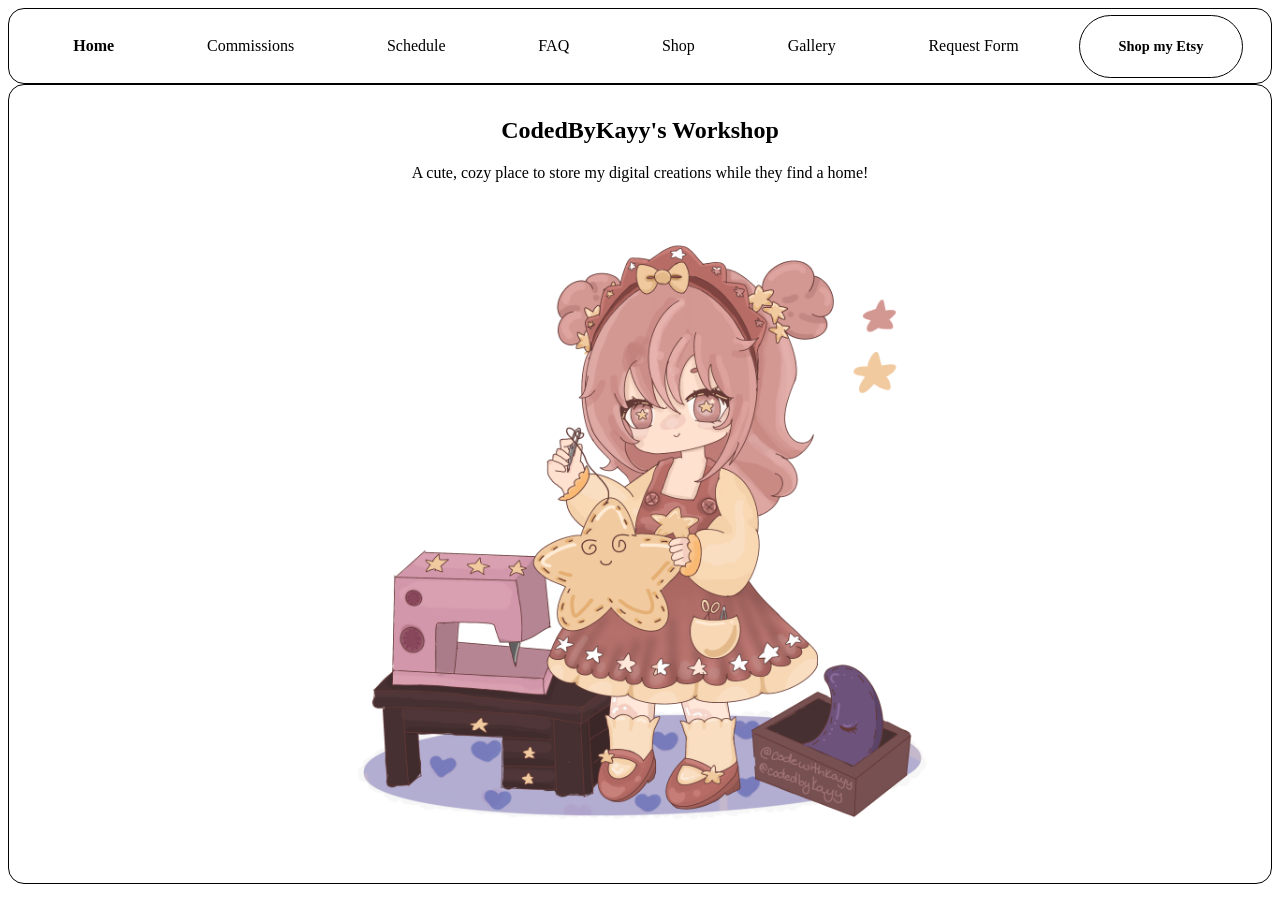
==== sites/codedbykayys-workshop/index.html @ d831d92f "started codedbykayy site dev" ====
<!DOCTYPE html>
<html lang="en">
<head>
    <meta charset="UTF-8">
    <meta name="viewport" content="width=device-width, initial-scale=1.0">
    <title>CodedbyKayy's Workshop</title>
    <link rel="stylesheet" href="../../shared/css/button.css">
    <link rel="stylesheet" href="../../shared/components/navigation/navigation.css">
    <link rel="stylesheet" href="../../shared/components/hero/hero.css">
    <link rel="stylesheet" href="css/layout.css">
    <link rel="stylesheet" href="css/theme.css">
    <link rel="stylesheet" href="css/component-overrides.css">
</head>
<body>
    <main id="site"></main>
    <script src="../../shared/components/navigation/navigation.js"></script>
    <script src="data/navigation.js"></script>
    <script src="../../shared/components/hero/hero.js"></script>
    <script src="data/hero.js"></script>
    <script src="js/site.js"></script>
</body>
</html>
---- shared/css/button.css ----
.button{
    display: inline-flex;
    align-items: center;
    justify-content: center;
    padding: 0.5rem 1rem;
    border: 1px solid;
    border-radius: 999px;
    text-decoration: none;
    color: inherit;
    font:inherit;
    cursor: pointer;
    transition: 0.2s ease;
    background: var(--button-background, transparent);
    color: var(--button-text);
    border-color: var(--border-color);
    min-height: 45px;
    min-width: 130px;
    font-weight: 600;
    user-select: none;
}
.navigation__action{
    min-height: 0;
    min-width: 0;
    padding: 0.35rem 0.75rem;
    font-size: 0.9rem;
    line-height: 1rem;
}
.button{
    background:var(--button-background);
    color:var(--button-text);
    border-color:var(--border-color);
}

.button:hover{
    background:var(--button-hover);
}
---- shared/components/navigation/navigation.css ----
.navigation{
    display:grid;
    grid-template-columns:auto 1fr auto;
    align-items:center;
    gap:2rem;
    padding: 0rem 1rem;
    border:1px solid;
    border-radius:1rem;
}
.navigation__logo{
    margin:0;
    display:flex;
    align-items:center;
    font-size: 2rem;
    font-weight: 700;
}
.navigation__pages{
    display:flex;
    justify-content:center;
    align-items: center;
    gap:4rem;
    width: 100%;
}
.navigation__link{
    padding:0.55rem 0.9rem;
    text-decoration:none;
    color:inherit;
}
.navigation__action{
    display:flex;
    justify-content:flex-end;
    align-items: center;
}
.navigation__link--active{
    background:var(
        --navigation-active-background,
        var(--button-background)
    );
    color:var(
        --navigation-active-text,
        var(--button-text)
    );
    border-radius:999px;
    font-weight:700;
}
.navigation__logo{
    display:flex;
    align-items:center;
    gap:0.5rem;
    text-decoration:none;
}
.navigation__logo-image{
    width:3rem;
    height:3rem;
    object-fit:contain;
    flex-shrink:0;
}
@media (max-width: 700px) {
    .navigation {
        display: flex;
        width: 100%;
        max-width: 100%;
        padding: 0.75rem;
        gap: 0.5rem;
        overflow-x: auto;
        justify-content: flex-start;
        align-items: center;
        box-sizing: border-box;
    }
    .navigation__logo {
        flex-shrink: 0;
    }
    .navigation__logo-image {
        width: 2.25rem;
        height: 2.25rem;
    }
    .navigation__pages {
        display: flex;
        flex-wrap: nowrap;
        width: max-content;
        gap: 0.5rem;
        flex-shrink: 0;
    }
    .navigation__link {
        flex-shrink: 0;
        white-space: nowrap;
        padding: 0.6rem 0.8rem;
    }
    .navigation__action {
        flex-shrink: 0;
    }
}
---- shared/components/hero/hero.css ----
.hero {
    padding: 2rem;
    border: 1px solid;
    border-radius: 1rem;
    gap: 2rem;
    box-sizing: border-box;
    min-width: 0;
}
.hero__content {
    display: flex;
    flex-direction: column;
    justify-content: center;
    gap: 1rem;
}
.hero__image-area {
    position: relative;
    min-width: 0;
}
.hero__title {
    margin: 0;
}
.hero__description {
    margin: 0;
    line-height: 1.6;
}
.hero--split {
    display: grid;
    grid-template-columns: 1fr 1fr;
    min-height: 220px;
    align-items: center;
}
.hero--split .hero__content {
    align-self: stretch;
    padding: 2rem;
}
.hero--split .hero__image-area {
    overflow: hidden;
}
.hero--split .hero__image {
    position: absolute;
    left: 50%;
    top: 10%;
    width: 420px;
    height: auto;
    max-width: none;
    max-height: none;
    transform: translateX(-50%);
    object-fit: contain;
    display: block;
}
.hero--stacked {
    min-height: calc(100vh - 120px);
    display: flex;
    flex-direction: column;
    align-items: center;
    justify-content: center;
    text-align: center;
    overflow: hidden;
}
.hero--stacked .herocontent {
    width: 100%;
    align-items: center;
    padding: 0;
}
.hero--stacked .hero__description {
    max-width: 50rem;
}
.hero--stacked .heroimage-area {
    width: 100%;
    display: flex;
    justify-content: center;
    align-items: center;
    min-height: 0;
    overflow: hidden;
}
.hero--stacked .hero__image {
    position: static;
    display: block;
    width: auto;
    height: auto;
    max-width: 80vw;
    max-height: 65vh;
    margin: 0 auto;
    transform: none;
    object-fit: contain;
}
@media (max-width: 700px) {
    .hero {
        padding: 1rem;
        gap: 1rem;
    }
    .hero__content {
        width: 100%;
        min-width: 0;
        box-sizing: border-box;
    }
}
@media (max-width: 700px) {
    .hero--split {
        grid-template-columns: 1fr;
    }

    .hero--split .hero__content {
        padding: 1rem;
    }

    .hero--split .hero__image-area {
        width: 100%;
        min-height: 300px;
        overflow: hidden;
    }

    .hero--split .hero__image {
        position: static;
        display: block;

        width: auto;
        height: auto;
        max-width: 100%;
        max-height: 300px;

        margin: auto;
        transform: none;
        object-fit: contain;
    }
}
@media (max-width: 700px) {
    .hero--stacked {
        min-height: auto;
        padding: 1rem;
    }
    .hero--stacked .hero__image {
        max-width: 95vw;
        max-height: 55vh;
    }
}
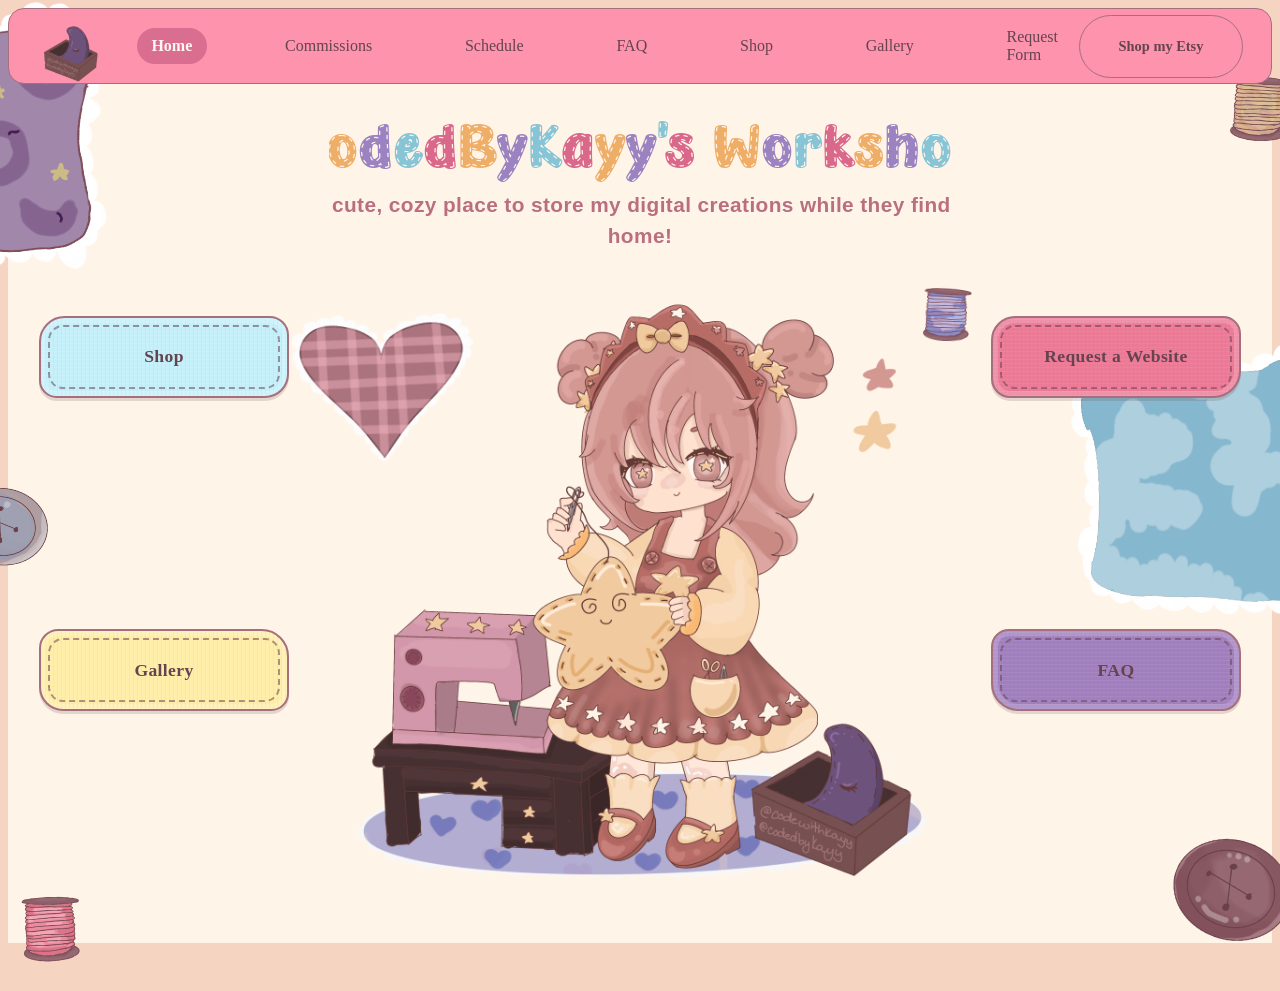
==== commit f39d9af6: "codedbykayy homepage design done" ====
--- a/sites/codedbykayys-workshop/index.html
+++ b/sites/codedbykayys-workshop/index.html
@@ -17,6 +17,8 @@
     <script src="data/navigation.js"></script>
     <script src="../../shared/components/hero/hero.js"></script>
     <script src="data/hero.js"></script>
+    <script src="data/homepage-links.js"></script>
+    <script src="data/homepage-decor.js"></script>
     <script src="js/site.js"></script>
 </body>
 </html>
--- a/sites/codedbykayys-workshop/css/layout.css
+++ b/sites/codedbykayys-workshop/css/layout.css
@@ -0,0 +1,167 @@
+.homepage-feature-area {
+    display: grid;
+    grid-template-columns:
+        minmax(180px, 0.8fr)
+        minmax(420px, 1.6fr)
+        minmax(180px, 0.8fr);
+    align-items: stretch;
+    gap: 0.5rem;
+    min-width: 0;
+    max-width: 1400px;
+    width: 100%;
+    margin: 0 auto;
+    position: relative;
+    overflow: visible;
+}
+.homepage-feature-side {
+    display: flex;
+    flex-direction: column;
+    justify-content: space-evenly;
+    align-items: center;
+    min-width: 0;
+    position: relative;
+    z-index: 2;
+}
+.homepage-feature-link {
+    width: min(100%, 250px);
+    min-height: 92px;
+    box-sizing: border-box;
+    display: flex;
+    align-items: center;
+    justify-content: center;
+    padding: 1.1rem 1.6rem;
+    text-align: center;
+    font-size: 1.1rem;
+    position: relative;
+    z-index: 3;
+}
+.homepage-feature-area > .hero {
+    position: relative;
+    z-index: 2;
+}
+.navigation {
+    position: relative;
+    z-index: 10;
+}
+.homepage-decor {
+    position: absolute;
+    inset: 0;
+    pointer-events: none;
+    overflow: visible;
+    z-index: 1;
+}
+.homepage-decor__item {
+    position: absolute;
+    display: block;
+    object-fit: contain;
+    pointer-events: none;
+}
+.homepage-decor__item--moon-fabric {
+    width: clamp(270px, 24vw, 400px);
+    left: -15%;
+    top: -12%;
+    transform: rotate(-2deg);
+    z-index: 1;
+}
+.homepage-decor__item--heart-fabric {
+    width: clamp(220px, 19vw, 320px);
+    left: 20%;
+    top: 23%;
+    transform: rotate(-2deg);
+    z-index: 1;
+}
+.homepage-decor__item--blue-button {
+    width: clamp(115px, 10vw, 170px);
+    left: -5%;
+    top: 45%;
+    transform: rotate(-5deg);
+    z-index: 1;
+}
+.homepage-decor__item--pink-spool {
+    width: clamp(125px, 11vw, 185px);
+    left: -2%;
+    bottom: -4%;
+    transform: rotate(-3deg);
+    z-index: 1;
+}
+.homepage-decor__item--blue-spool {
+    width: clamp(105px, 9vw, 155px);
+    left: 70%;
+    top: 18%;
+    transform: rotate(2deg);
+    z-index: 1;
+}
+.homepage-decor__item--yellow-spool {
+    width: clamp(125px, 11vw, 190px);
+    right: -5%;
+    top: -8%;
+    transform: rotate(3deg);
+    z-index: 1;
+}
+.homepage-decor__item--yellow-button {
+    width: clamp(120px, 10vw, 170px);
+    right: -15%;
+    top: 12%;
+    transform: rotate(3deg);
+    z-index: 1;
+}
+.homepage-decor__item--cloud-fabric {
+    width: clamp(290px, 25vw, 430px);
+    right: -8%;
+    top: 27%;
+    transform: rotate(2deg);
+    z-index: 1;
+}
+.homepage-decor__item--pink-button {
+    width: clamp(145px, 13vw, 210px);
+    right: -4%;
+    bottom: -5%;
+    transform: rotate(4deg);
+    z-index: 1;
+}
+@media (max-width: 700px) {
+    .homepage-feature-area {
+        grid-template-columns: 1fr;
+        gap: 0.75rem;
+        overflow: hidden;
+    }
+    .homepage-feature-side {
+        display: grid;
+        grid-template-columns: repeat(2, minmax(0, 1fr));
+        gap: 0.75rem;
+        width: 100%;
+    }
+    .homepage-feature-area > .hero {
+        order: 1;
+    }
+    .homepage-feature-left {
+        order: 2;
+    }
+    .homepage-feature-right {
+        order: 3;
+    }
+    .homepage-feature-link {
+        width: 100%;
+        min-height: 64px;
+        padding: 0.8rem 1rem;
+        font-size: 1rem;
+    }
+    .homepage-decor__item--moon-fabric,
+    .homepage-decor__item--heart-fabric,
+    .homepage-decor__item--cloud-fabric {
+        width: 135px;
+        opacity: 0.55;
+    }
+    .homepage-decor__item--blue-spool,
+    .homepage-decor__item--yellow-spool,
+    .homepage-decor__item--pink-spool {
+        width: 65px;
+        opacity: 0.7;
+    }
+    .homepage-decor__item--blue-button,
+    .homepage-decor__item--yellow-button,
+    .homepage-decor__item--pink-button {
+        width: 55px;
+        opacity: 0.7;
+    }
+}
--- a/sites/codedbykayys-workshop/css/theme.css
+++ b/sites/codedbykayys-workshop/css/theme.css
@@ -0,0 +1,114 @@
+@font-face {
+    font-family: "Stitch Party";
+    src: url("../assets/StitchParty.ttf") format("truetype");
+    font-weight: normal;
+    font-style: normal;
+}
+:root {
+    /* Main surfaces */
+    --page-background: #F6D4C2;
+    --section-background: #FFF4E8;
+    /* Navigation */
+    --navigation-background: #FE93AD;
+    --navigation-active-background: #D96E91;
+    --navigation-active-text: #FFF7F2;
+    /* Default shared button fallback */
+    --button-background: #FE93AD;
+    --button-text: #65434F;
+    --button-hover: #ED829F;
+    --text-color: #65434F;
+    --border-color: #A66F7D;
+    /* Workshop homepage patches */
+    --workshop-shop: #C5F0FA;
+    --workshop-gallery: #FFEEA8;
+    --workshop-request: #EB7B97;
+    --workshop-faq: #A280BF;
+}
+.hero {
+    border-color: transparent;
+}
+.hero--stacked .hero__title {
+    font-family: "Stitch Party", sans-serif;
+    font-size: 3.7rem;
+    font-weight: normal;
+    line-height: 1.05;
+    text-align: center;
+}
+.hero--stacked .hero__description {
+    font-family: "Trebuchet MS", "Arial Rounded MT Bold", sans-serif;
+    font-size: 1.3rem;
+    font-weight: 600;
+    line-height: 1.5;
+    color: #B96F7F;
+    max-width: 42rem;
+    margin: 0 auto;
+    text-align: center;
+    letter-spacing: 0.02em;
+}
+.hero--stacked .hero__content {
+    gap: 0.6rem;
+}
+body {
+    background: var(--page-background);
+    color: var(--text-color);
+}
+.homepage-feature-area {
+    background: var(--section-background);
+}
+.navigation {
+    background: var(--navigation-background);
+    border-color: var(--border-color);
+}
+.homepage-feature-left .homepage-feature-link:nth-child(1) {
+    --button-background: var(--workshop-shop);
+}
+.homepage-feature-left .homepage-feature-link:nth-child(2) {
+    --button-background: var(--workshop-gallery);
+}
+.homepage-feature-right .homepage-feature-link:nth-child(1) {
+    --button-background: var(--workshop-request);
+}
+.homepage-feature-right .homepage-feature-link:nth-child(2) {
+    --button-background: var(--workshop-faq);
+}
+.hero__title-letter--0 {
+    color: #D9688B;
+}
+.hero__title-letter--1 {
+    color: #EFAE68;
+}
+.hero__title-letter--2 {
+    color: #9B82C0;
+}
+.hero__title-letter--3 {
+    color: #87C4D5;
+}
+@media (max-width: 700px) {
+    .hero--stacked .hero__title {
+        font-size: 2.5rem;
+    }
+}
+@media (max-width: 700px) {
+    .hero--stacked .hero__description {
+        font-size: 1rem;
+        max-width: 90%;
+    }
+}
+@media (max-width: 700px) {
+    .homepage-decor__item {
+        transform: scale(0.65);
+    }
+    .homepage-decor__item--top-left,
+    .homepage-decor__item--top-right,
+    .homepage-decor__item--bottom-left {
+        display: none;
+    }
+    .navigation__logo-image {
+        width: 2.75rem;
+        height: 2.75rem;
+    }
+    .navigation__action::before {
+        width: 2rem;
+        height: 2rem;
+    }
+}
--- a/sites/codedbykayys-workshop/css/component-overrides.css
+++ b/sites/codedbykayys-workshop/css/component-overrides.css
@@ -0,0 +1,95 @@
+.homepage-feature-link {
+    position: relative;
+    min-height: 82px;
+    padding: 1rem 1.4rem;
+    border: 2px solid var(--border-color);
+    border-radius: 1.4rem;
+    font-weight: 700;
+    letter-spacing: 0.02em;
+    box-shadow:
+        0 3px 0 rgba(101, 67, 79, 0.18),
+        inset 0 0 0 5px rgba(255, 255, 255, 0.18);
+    overflow: hidden;
+}
+/* stitched inner border */
+.homepage-feature-link::before {
+    content: "";
+    position: absolute;
+    inset: 7px;
+    border: 2px dashed rgba(101, 67, 79, 0.55);
+    border-radius: 0.95rem;
+    pointer-events: none;
+}
+/* subtle fabric texture */
+.homepage-feature-link::after {
+    content: "";
+    position: absolute;
+    inset: 0;
+    background:
+        repeating-linear-gradient(
+            0deg,
+            rgba(255, 255, 255, 0.06) 0px,
+            rgba(255, 255, 255, 0.06) 1px,
+            transparent 1px,
+            transparent 4px
+        ),
+        repeating-linear-gradient(
+            90deg,
+            rgba(90, 60, 70, 0.04) 0px,
+            rgba(90, 60, 70, 0.04) 1px,
+            transparent 1px,
+            transparent 4px
+        );
+    pointer-events: none;
+}
+.homepage-feature-left .homepage-feature-link:nth-child(1) {
+    border-radius: 1.6rem 1.2rem 1.5rem 1.1rem;
+}
+.homepage-feature-left .homepage-feature-link:nth-child(2) {
+    border-radius: 1.2rem 1.7rem 1.1rem 1.5rem;
+}
+.homepage-feature-right .homepage-feature-link:nth-child(1) {
+    border-radius: 1.5rem 1.1rem 1.7rem 1.2rem;
+}
+.homepage-feature-right .homepage-feature-link:nth-child(2) {
+    border-radius: 1.1rem 1.5rem 1.2rem 1.7rem;
+}
+.homepage-feature-link:hover {
+    transform: translateY(-2px);
+    box-shadow:
+        0 5px 0 rgba(101, 67, 79, 0.18),
+        inset 0 0 0 5px rgba(255, 255, 255, 0.2);
+}
+.homepage-feature-link {
+    isolation: isolate;
+}
+.homepage-feature-link::before,
+.homepage-feature-link::after {
+    z-index: -1;
+}
+/* Workshop header logo */
+.navigation__logo-image {
+    width: 4.5rem;
+    height: 4.5rem;
+    object-fit: contain;
+}
+/* Heart directly before Etsy button */
+.navigation__action {
+    display: flex;
+    align-items: center;
+    gap: 0.6rem;
+}
+.navigation__action::before {
+    content: "";
+    display: block;
+
+    width: 3rem;
+    height: 3rem;
+
+    background-image: url("../assets/fabricheart.png");
+    background-size: contain;
+    background-repeat: no-repeat;
+    background-position: center;
+
+    flex-shrink: 0;
+}
